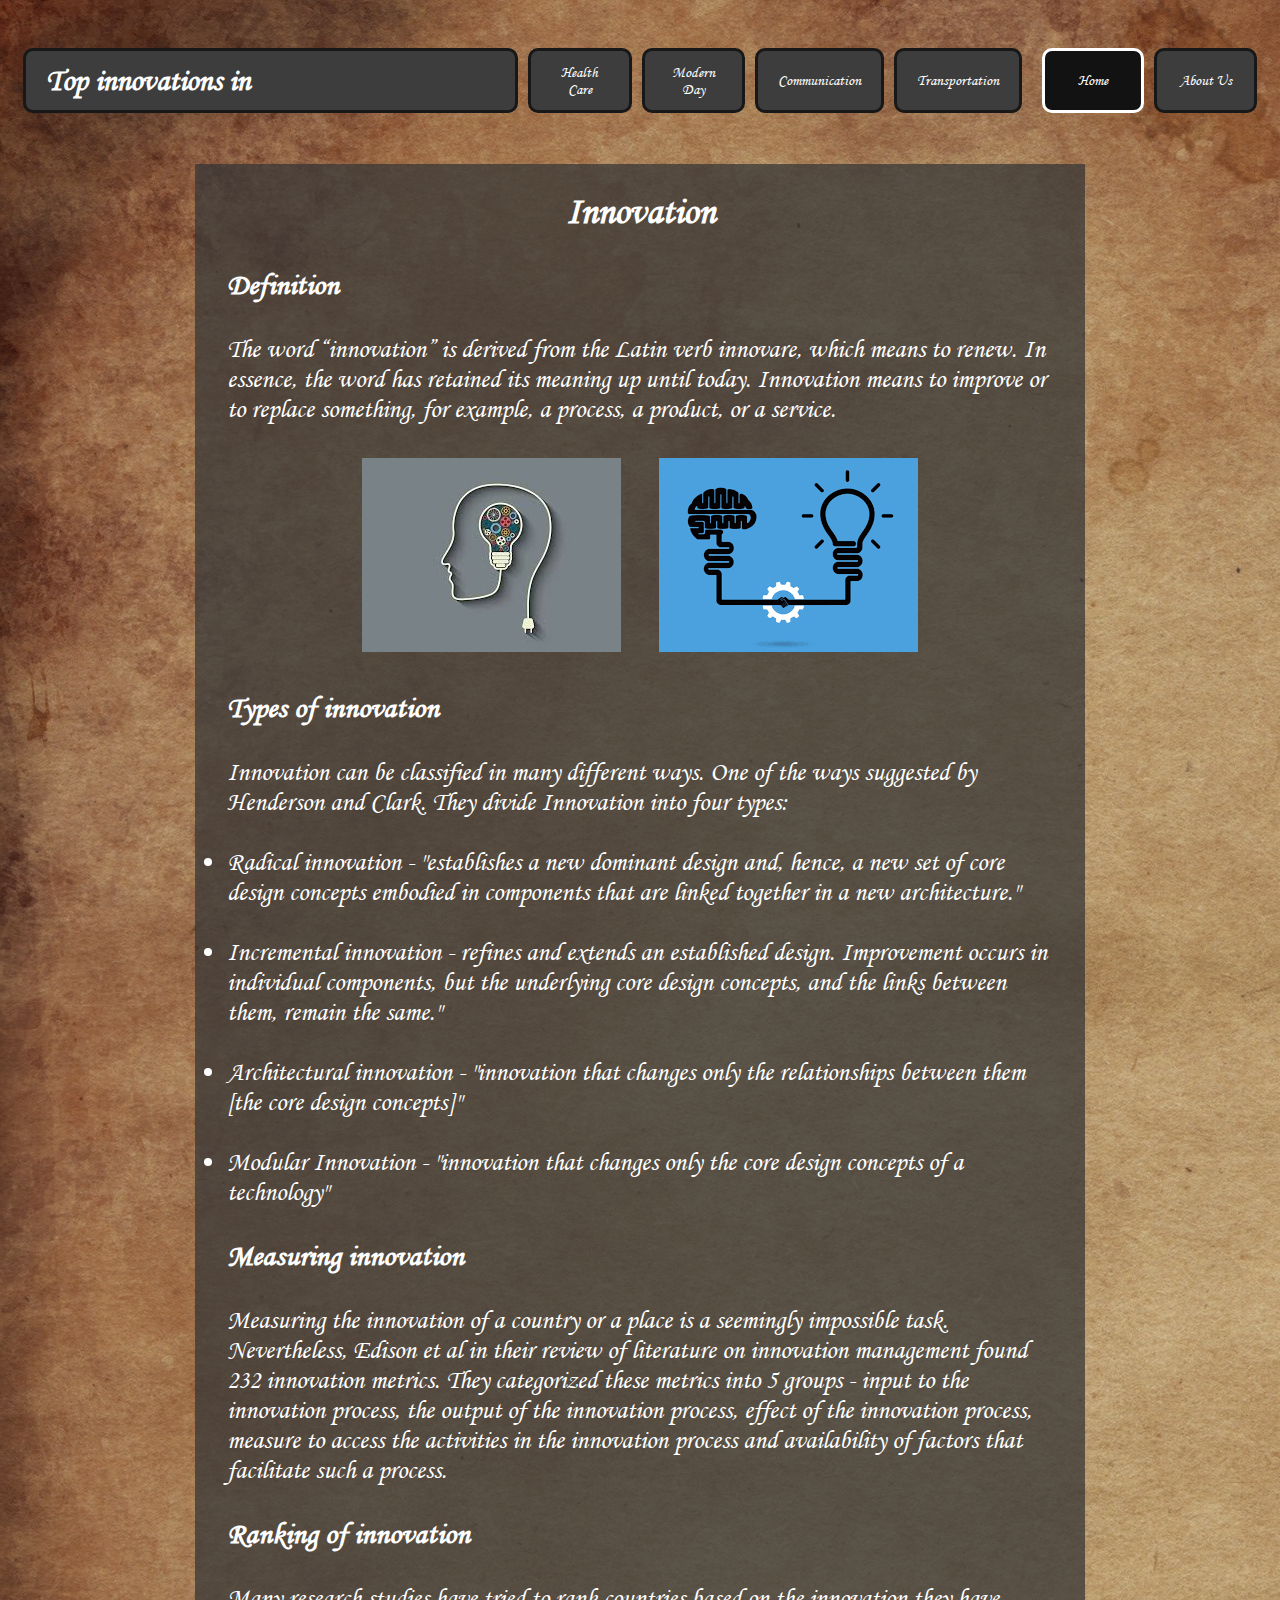
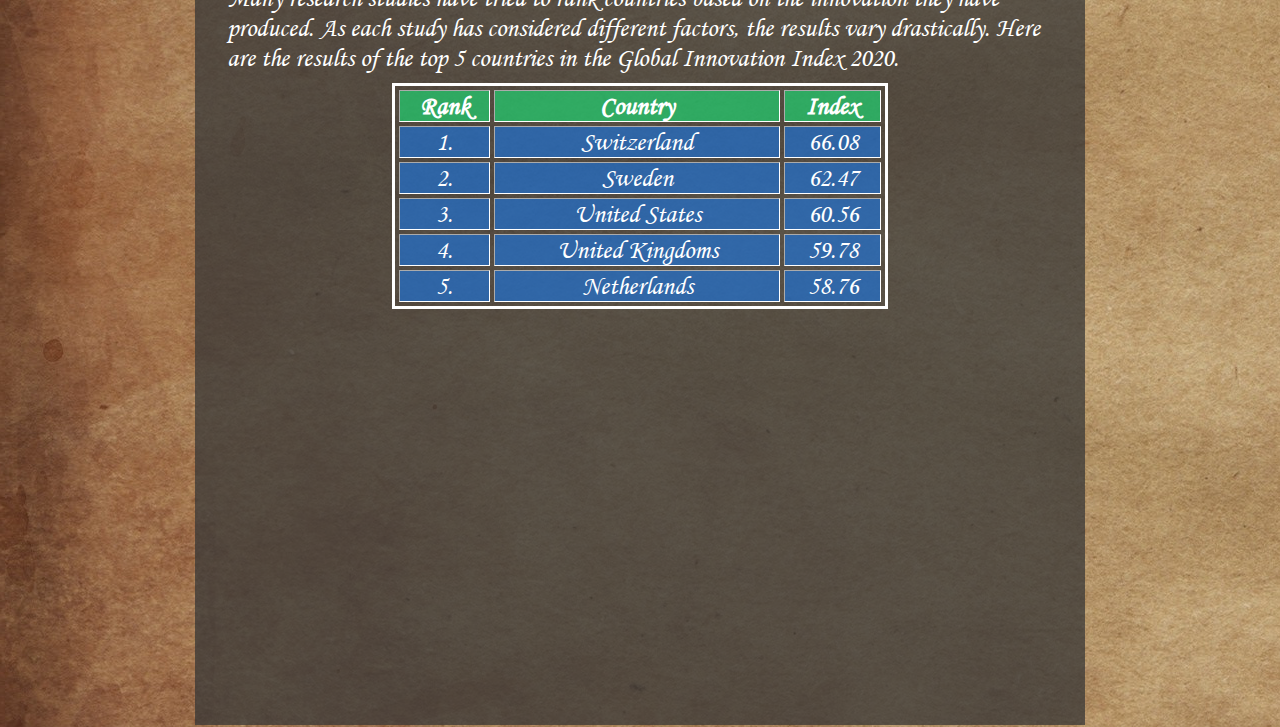
==== home/index.html @ dbceca71 "changed font" ====
<!DOCTYPE html>
<html>

<head>
    <title>Top innovations</title>
    <link rel="stylesheet" href="../base-style.css" />
    <link rel="stylesheet" href="style.css">
</head>

<body>

    <table id="nav-title-table" cellspacing=10>
        <tr id="nav-title-row">
            <td class="title" id="title-td">
                <h1>Top innovations in</h1>
            </td>
            <td class="nav not-selected" id="topic1"><a href="../health-care/health-care.html">Health Care</a></td>
            <td class="nav not-selected" id="topic2"><a href="../modern-day/modern-day.html">Modern Day</a></td>
            <td class="nav not-selected" id="topic3"><a href="../communication/communication.html">Communication</a></td>
            <td class="nav not-selected" id="topic4"><a href="../transportation/transportation.html">Transportation</a></td>
            <td class="nav-space" id="title-nav-spcae"></td>
            <td class="nav selected"><a href="../home/index.html">Home</a></td>
            <td class="nav not-selected"><a href="../about-us/about-us.html">About Us</a></td>
        </tr>
    </table>

    <table id="body-table">
        <tr>
            <td id="body-space-left"></td>
            <td id="main-td">
                <table id="content-table">

                    <tr>
                        <td id="subtitle-td">
                            <h2>Innovation</h2>
                        </td>
                    </tr>

                    <tr>
                        <td class="subtitle-content-space"></td>
                    </tr>

                    <tr>
                        <td id="article1-title-td">
                            <h3 id="article1-title">Definition</h3>
                        </td>
                    </tr>

                    <tr>
                        <td class="article-title-content-space"></td>
                    </tr>

                    <tr>
                        <td id="articel1-content-td">
                            <p>
                                The word “innovation” is derived from the Latin verb innovare, which means to renew. In essence, the word has retained its meaning up until today. Innovation means to improve or to replace something, for example, a
                                process, a product, or a service.
                            </p>
                        </td>
                    </tr>
                    <tr>
                        <td class="article-img-space"></td>
                    </tr>

                    <tr>
                        <td id="article1-img">
                            <center>
                                <img src="article1-img.jpg" alt="" />
                                &emsp;
                                <img src="article2-img.png" alt="" />
                            </center>
                        </td>
                    </tr>

                    <tr>
                        <td class="article-article-space"></td>
                    </tr>

                    <tr>
                        <td id="article2-title-td">
                            <h3 id="article2-title">Types of innovation</h3>
                        </td>
                    </tr>
                    <tr>
                        <td class="article-title-content-space"></td>
                    </tr>
                    <tr>
                        <td id="article2-content-td">
                            <p>
                                Innovation can be classified in many different ways. One of the ways suggested by Henderson and Clark. They divide Innovation into four types:
                                <br /><br />
                            <ul>
                                <li>
                                    Radical innovation - "establishes a new dominant design and, hence, a new set of core design concepts embodied in components that are linked together in a new architecture."
                                </li>
                                <br />
                                <li>
                                    Incremental innovation - refines and extends an established design. Improvement occurs in individual components, but the underlying core design concepts, and the links between them, remain the same."
                                </li>
                                <br />
                                <li>
                                    Architectural innovation - "innovation that changes only the relationships between them [the core design concepts]"
                                </li>
                                <br />
                                <li>
                                    Modular Innovation - "innovation that changes only the core design concepts of a technology"
                                </li>
                            </ul>
                            </p>
                        </td>
                    </tr>

                    <tr>
                        <td class="article-article-space"></td>
                    </tr>

                    <tr>
                        <td id="article3-title-td">
                            <h3 id="article3-title">Measuring innovation</h3>
                        </td>
                    </tr>
                    <tr>
                        <td class="article-title-content-space"></td>
                    </tr>
                    <tr>
                        <td id="article3-content-td">
                            <p>
                                Measuring the innovation of a country or a place is a seemingly impossible task. Nevertheless, Edison et al in their review of literature on innovation management found 232 innovation metrics. They categorized these
                                metrics into 5 groups - input to the innovation process, the output of the innovation process, effect of the innovation process, measure to access the activities in the innovation process and availability of factors
                                that facilitate such a process.
                            </p>
                        </td>
                    </tr>

                    <tr>
                        <td class="article-article-space"></td>
                    </tr>

                    <tr>
                        <td id="article4-title-td">
                            <h3 id="article4-title">Ranking of innovation</h3>
                        </td>
                    </tr>

                    <tr>
                        <td class="article-title-content-space"></td>
                    </tr>

                    <tr>
                        <td id="articel4-content-td">
                            <p>
                                Many research studies have tried to rank countries based on the innovation they have produced. As each study has considered different factors, the results vary drastically. Here are the results of the top 5 countries
                                in the Global Innovation Index 2020.
                            </p>
                            <center>
                                <table id="ranking-table" border=3 cellspacing=4 cell-padding=4>
                                    <tr>
                                        <th>Rank</th>
                                        <th>Country</th>
                                        <th>Index</th>
                                    </tr>
                                    <tr>
                                        <td>1.</td>
                                        <td>Switzerland</td>
                                        <td>66.08</td>
                                    </tr>
                                    <tr>
                                        <td>2.</td>
                                        <td>Sweden</td>
                                        <td>62.47</td>
                                    </tr>
                                    <tr>
                                        <td>3.</td>
                                        <td>United States</td>
                                        <td>60.56</td>
                                    </tr>
                                    <tr>
                                        <td>4.</td>
                                        <td>United Kingdoms</td>
                                        <td>59.78</td>
                                    </tr>
                                    <tr>
                                        <td>5.</td>
                                        <td>Netherlands</td>
                                        <td>58.76</td>
                                    </tr>
                                </table>
                            </center>
                        </td>
                    </tr>
                    <tr>
                        <td>
                            <br /><br />
                            <center>
                                <iframe width="560" height="315" src="https://www.youtube.com/embed/IiyMkOfycOg" frameborder="0" allow="accelerometer; autoplay; clipboard-write; encrypted-media; gyroscope; picture-in-picture" allowfullscreen></iframe>

                            </center>
                        </td>
                    </tr>


                </table>
            </td>
            <td id="body-space-right"></td>
        </tr>
    </table>

</body>

</html>
---- base-style.css ----
@font-face {
    font-family: "Geomanist-Regular";
    src: url("fonts/Geomanist-Regular.ttf")
}

@font-face {
    font-family: "GOTHIC";
    src: url("fonts/GOTHIC.ttf")
}

@font-face {
    font-family: "MTCORSVA";
    src: url("fonts/MTCORSVA.ttf")
}

/* ---------------------------------------------------------------------------*/
* {
    margin: 0px;
    padding: 0px;
}

html, body {
    width: 100%;
    min-height: 100%;
}

body {
    background: url("bg1.jpg");
}

a {
    text-decoration: none;
    color: rgba(255, 255, 255, 1);
}

/* ---------------------------------------------------------------------------*/
#nav-title-table {
    width: 98%;
    color: rgba(255, 255, 255, 1);
    margin: 3% 1%;
    font-family: "MTCORSVA", "Aerial", "Geomanist-Regular", san-serif;
}

.title, .nav {
    padding: 10px 20px;
    border: 3px solid rgba(24, 24, 24, 1);
    border-radius: 10px;
    /* box-shadow: 0px 0px 20px 5px rgba(255, 33, 38, 0.8); */
    background: rgba(61, 61, 61, 1);
}

.title {
    width: 45%;
    font-size: 1.2vw;
}

.nav {
    width: 9%;
    text-align: center;
}

.nav.not-selected {
    color: rgba(168, 168, 168, 1);
    font-size: 1.2vw;
}

/* .nav.not-selected:hover {
    color: rgba(255, 255, 255, 0.8);
    border-color: rgba(255, 255, 255, 0.8);
    background: rgba(255, 33, 38, 0.8);
    box-shadow: 0px 0px 20px 5px rgba(255, 255, 255, 0.5);
} */
.nav.selected {
    border-color: rgba(255, 255, 255, 1);
    font-size: 1.2vw;
    background: rgba(18, 18, 18, 1);
    /* box-shadow: 0px 0px 20px 5px rgba(255, 255, 255, 0.8); */
}

/* ---------------------------------------------------------------------------*/
#body-table {
    width: 100%;
    line-height: 30px;
    color: rgba(255, 255, 255, 1);
    font-family: "MTCORSVA", "Aerial", "Geomanist-Regular", san-serif;
    font-size: 2vw;
}

#body-space-left, #body-space-right {
    width: 15%;
}

#main-td {
    background: rgba(54, 54, 54, 0.74);
    padding: 30px;
}

/* ---------------------------------------------------------------------------*/

#content-table {
    width: 100%;
}

#subtitle-td {
    text-align: center;
}

.subtitle-content-space {
    height: 40px;
}

.article-title-content-space {
    height: 30px;
}

.article-img-space {
    height: 30px;
}

.article-article-space {
    height: 30px;
}

.article {
    text-align: justify;
}

.font {
    font-family: "MTCORSVA", "Aerial", "Geomanist-Regular", san-serif;
}
---- home/style.css ----
#ranking-table {
    text-align: center;
    width: 60%;
    margin-top: 10px;
    border: 3px solid white;
}

#ranking-table th {
    background: rgba(29, 218, 116, 0.66);
}

#ranking-table td {
    background: rgba(29, 115, 218, 0.66);
}
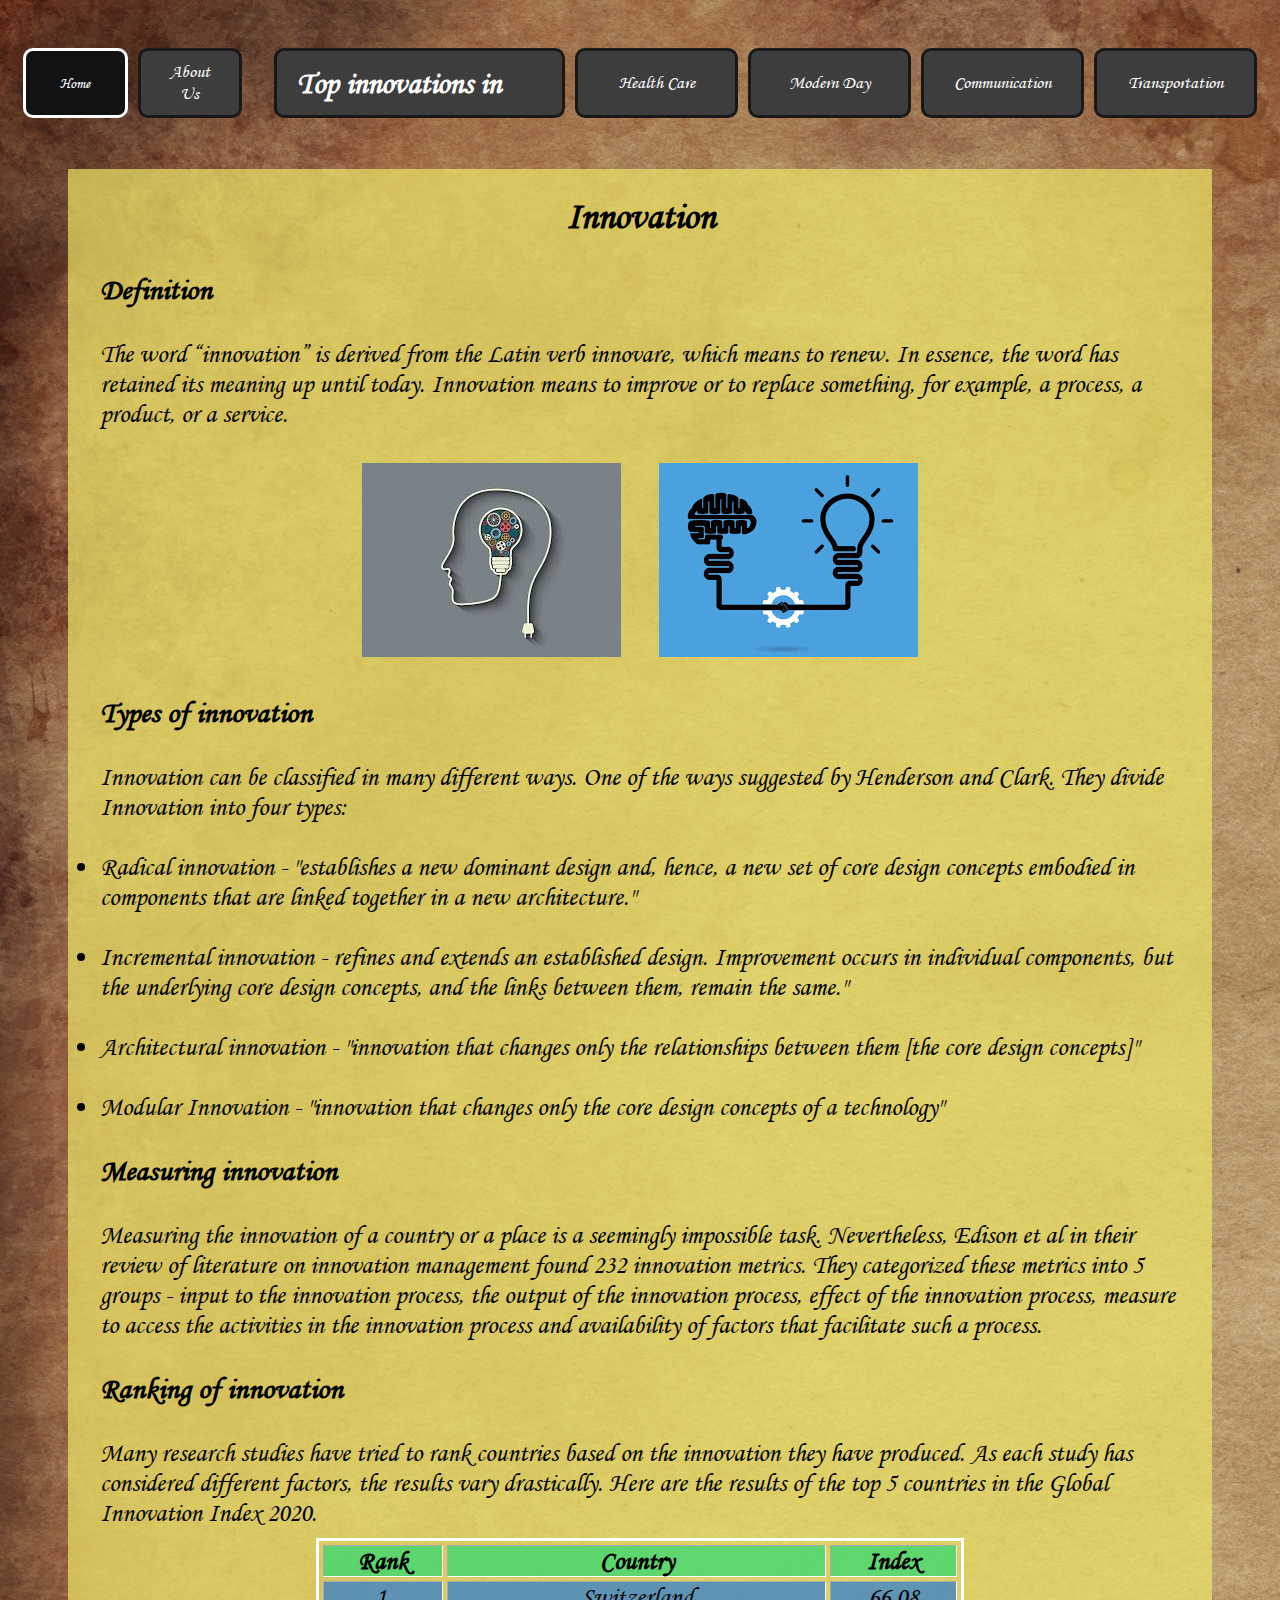
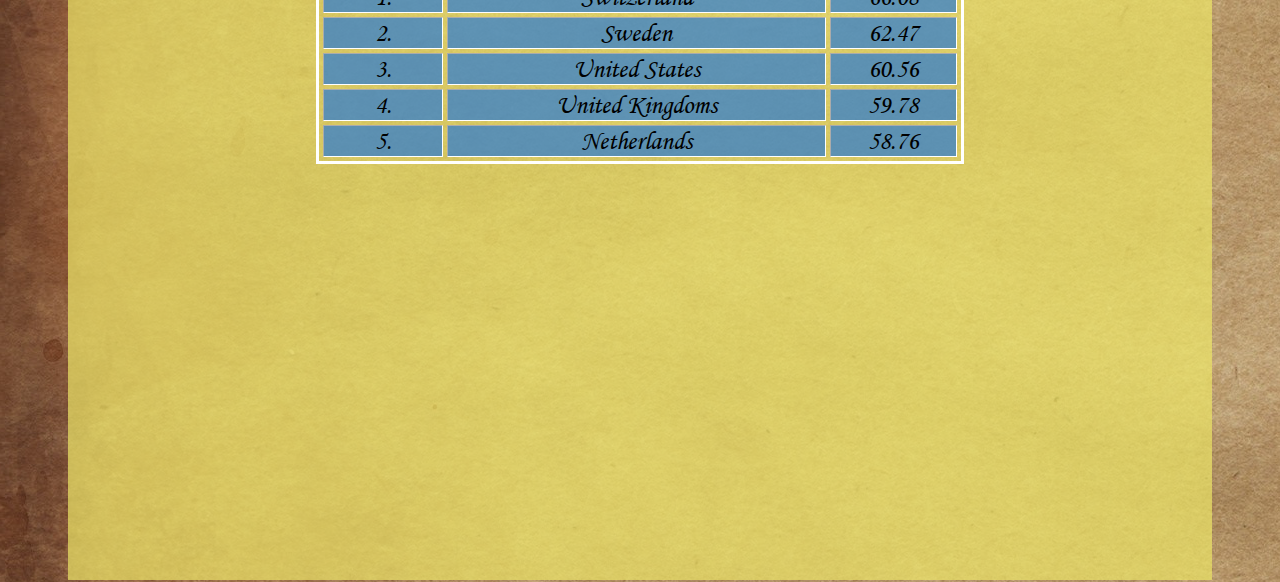
==== commit 17d8989a: "Updating looks" ====
--- a/home/index.html
+++ b/home/index.html
@@ -7,10 +7,13 @@
     <link rel="stylesheet" href="style.css">
 </head>
 
+<!-- <body style="background: url('../home-bg.jpg')"> -->
 <body>
-
     <table id="nav-title-table" cellspacing=10>
         <tr id="nav-title-row">
+            <td class="nav selected non-topic"><a href="../home/index.html">Home</a></td>
+            <td class="nav not-selected non-topic"><a href="../about-us/about-us.html">About Us</a></td>
+            <td class="nav-space" id="title-nav-spcae"></td>
             <td class="title" id="title-td">
                 <h1>Top innovations in</h1>
             </td>
@@ -18,9 +21,6 @@
             <td class="nav not-selected" id="topic2"><a href="../modern-day/modern-day.html">Modern Day</a></td>
             <td class="nav not-selected" id="topic3"><a href="../communication/communication.html">Communication</a></td>
             <td class="nav not-selected" id="topic4"><a href="../transportation/transportation.html">Transportation</a></td>
-            <td class="nav-space" id="title-nav-spcae"></td>
-            <td class="nav selected"><a href="../home/index.html">Home</a></td>
-            <td class="nav not-selected"><a href="../about-us/about-us.html">About Us</a></td>
         </tr>
     </table>
 
--- a/base-style.css
+++ b/base-style.css
@@ -50,18 +50,22 @@
 }
 
 .title {
-    width: 45%;
+    width: 25%;
     font-size: 1.2vw;
 }
 
 .nav {
+    width: 14%;
+    text-align: center;
+}
+
+.non-topic {
     width: 9%;
-    text-align: center;
 }
 
 .nav.not-selected {
     color: rgba(168, 168, 168, 1);
-    font-size: 1.2vw;
+    font-size: 1.4vw;
 }
 
 /* .nav.not-selected:hover {
@@ -81,17 +85,17 @@
 #body-table {
     width: 100%;
     line-height: 30px;
-    color: rgba(255, 255, 255, 1);
+    color: rgba(0, 0, 0, 1);
     font-family: "MTCORSVA", "Aerial", "Geomanist-Regular", san-serif;
     font-size: 2vw;
 }
 
 #body-space-left, #body-space-right {
-    width: 15%;
+    width: 5%;
 }
 
 #main-td {
-    background: rgba(54, 54, 54, 0.74);
+    background: rgba(237,230,102, 0.7);
     padding: 30px;
 }
 
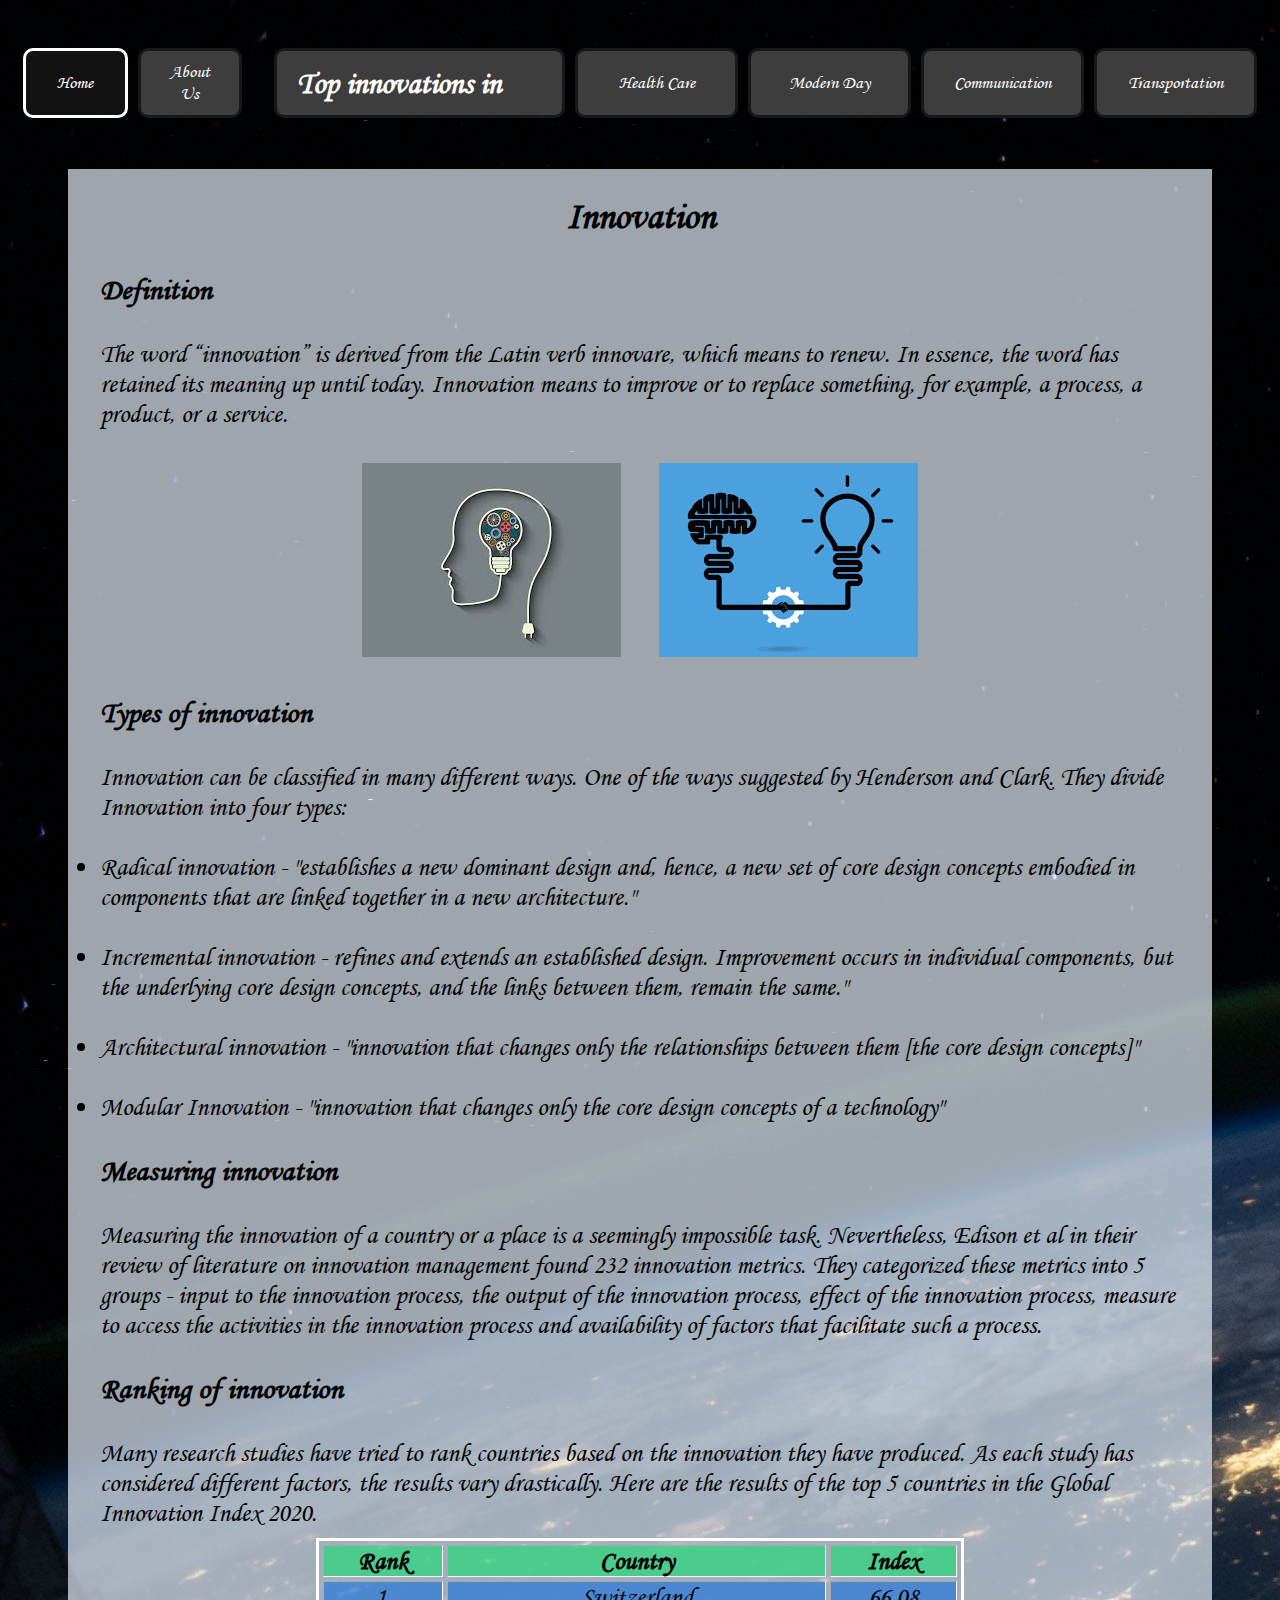
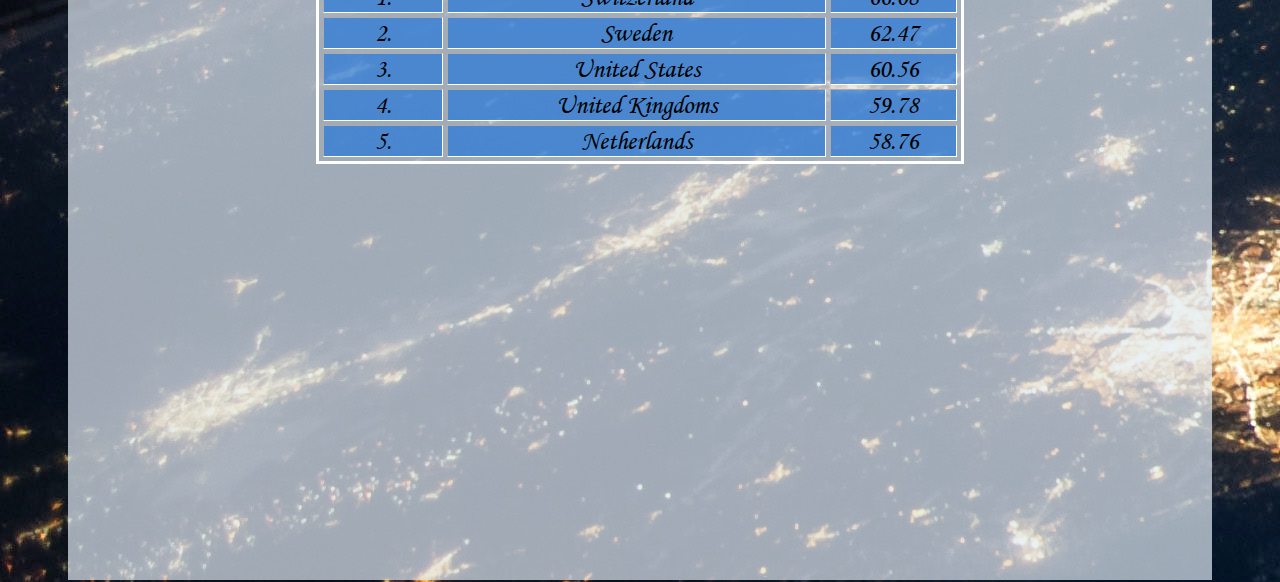
==== commit d5621554: "changed background" ====
--- a/home/index.html
+++ b/home/index.html
@@ -8,7 +8,7 @@
 </head>
 
 <!-- <body style="background: url('../home-bg.jpg')"> -->
-<body>
+<body style="background: url('home.jpg')">
     <table id="nav-title-table" cellspacing=10>
         <tr id="nav-title-row">
             <td class="nav selected non-topic"><a href="../home/index.html">Home</a></td>
--- a/base-style.css
+++ b/base-style.css
@@ -76,7 +76,7 @@
 } */
 .nav.selected {
     border-color: rgba(255, 255, 255, 1);
-    font-size: 1.2vw;
+    font-size: 1.4vw;
     background: rgba(18, 18, 18, 1);
     /* box-shadow: 0px 0px 20px 5px rgba(255, 255, 255, 0.8); */
 }
@@ -95,7 +95,7 @@
 }
 
 #main-td {
-    background: rgba(237,230,102, 0.7);
+    background: rgba(225,235,247, 0.7);
     padding: 30px;
 }
 
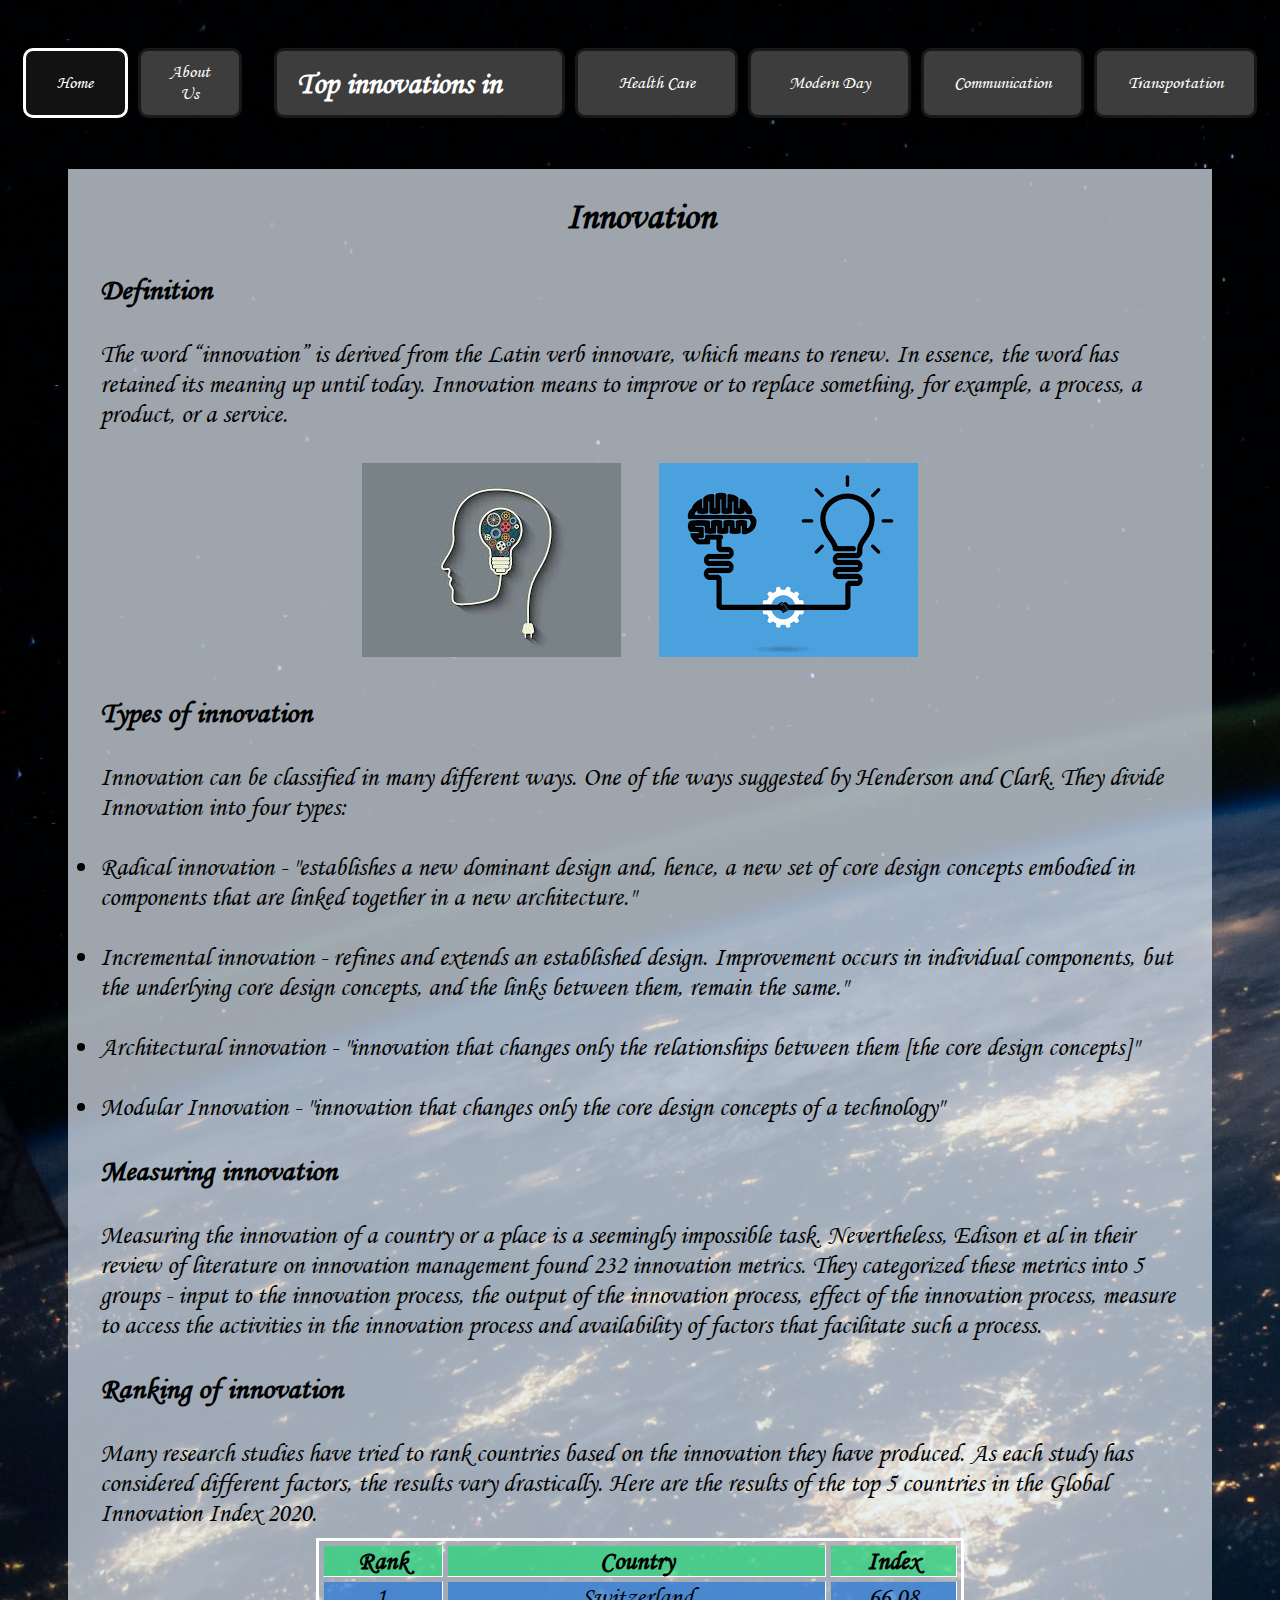
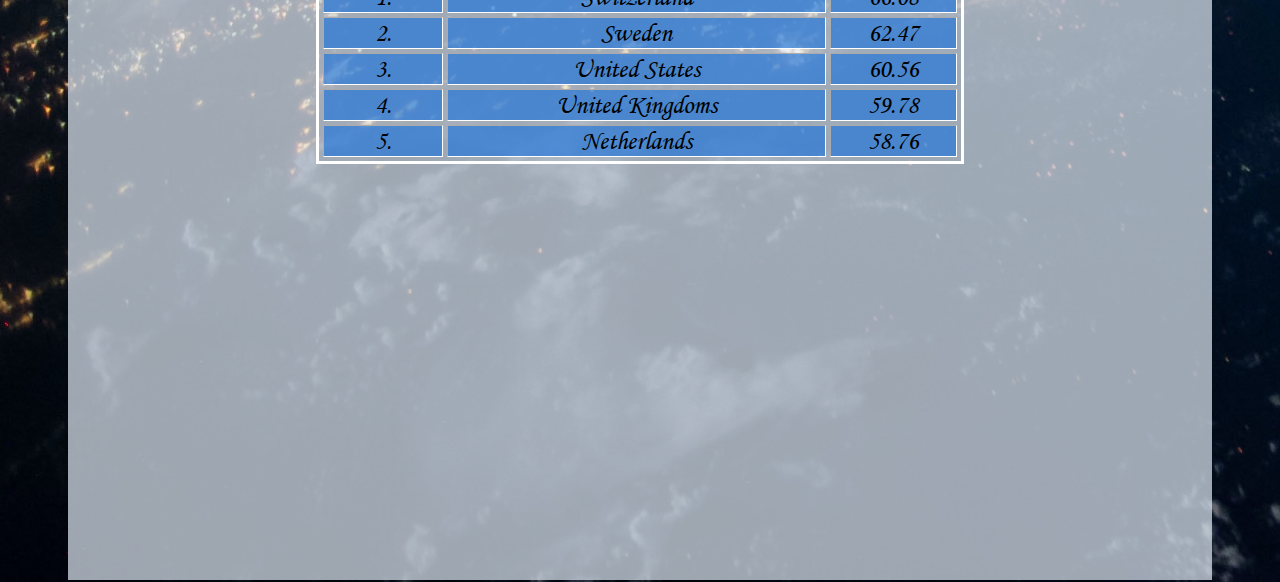
==== commit 38554be8: "updated background" ====
--- a/home/index.html
+++ b/home/index.html
@@ -5,10 +5,17 @@
     <title>Top innovations</title>
     <link rel="stylesheet" href="../base-style.css" />
     <link rel="stylesheet" href="style.css">
+    <style>
+        body {
+            background: url("bg.jpg");
+            background-size: cover;
+        }
+    </style>
+
 </head>
 
 <!-- <body style="background: url('../home-bg.jpg')"> -->
-<body style="background: url('home.jpg')">
+<body>
     <table id="nav-title-table" cellspacing=10>
         <tr id="nav-title-row">
             <td class="nav selected non-topic"><a href="../home/index.html">Home</a></td>
--- a/base-style.css
+++ b/base-style.css
@@ -26,6 +26,7 @@
 
 body {
     background: url("bg1.jpg");
+    background-size: contain;
 }
 
 a {
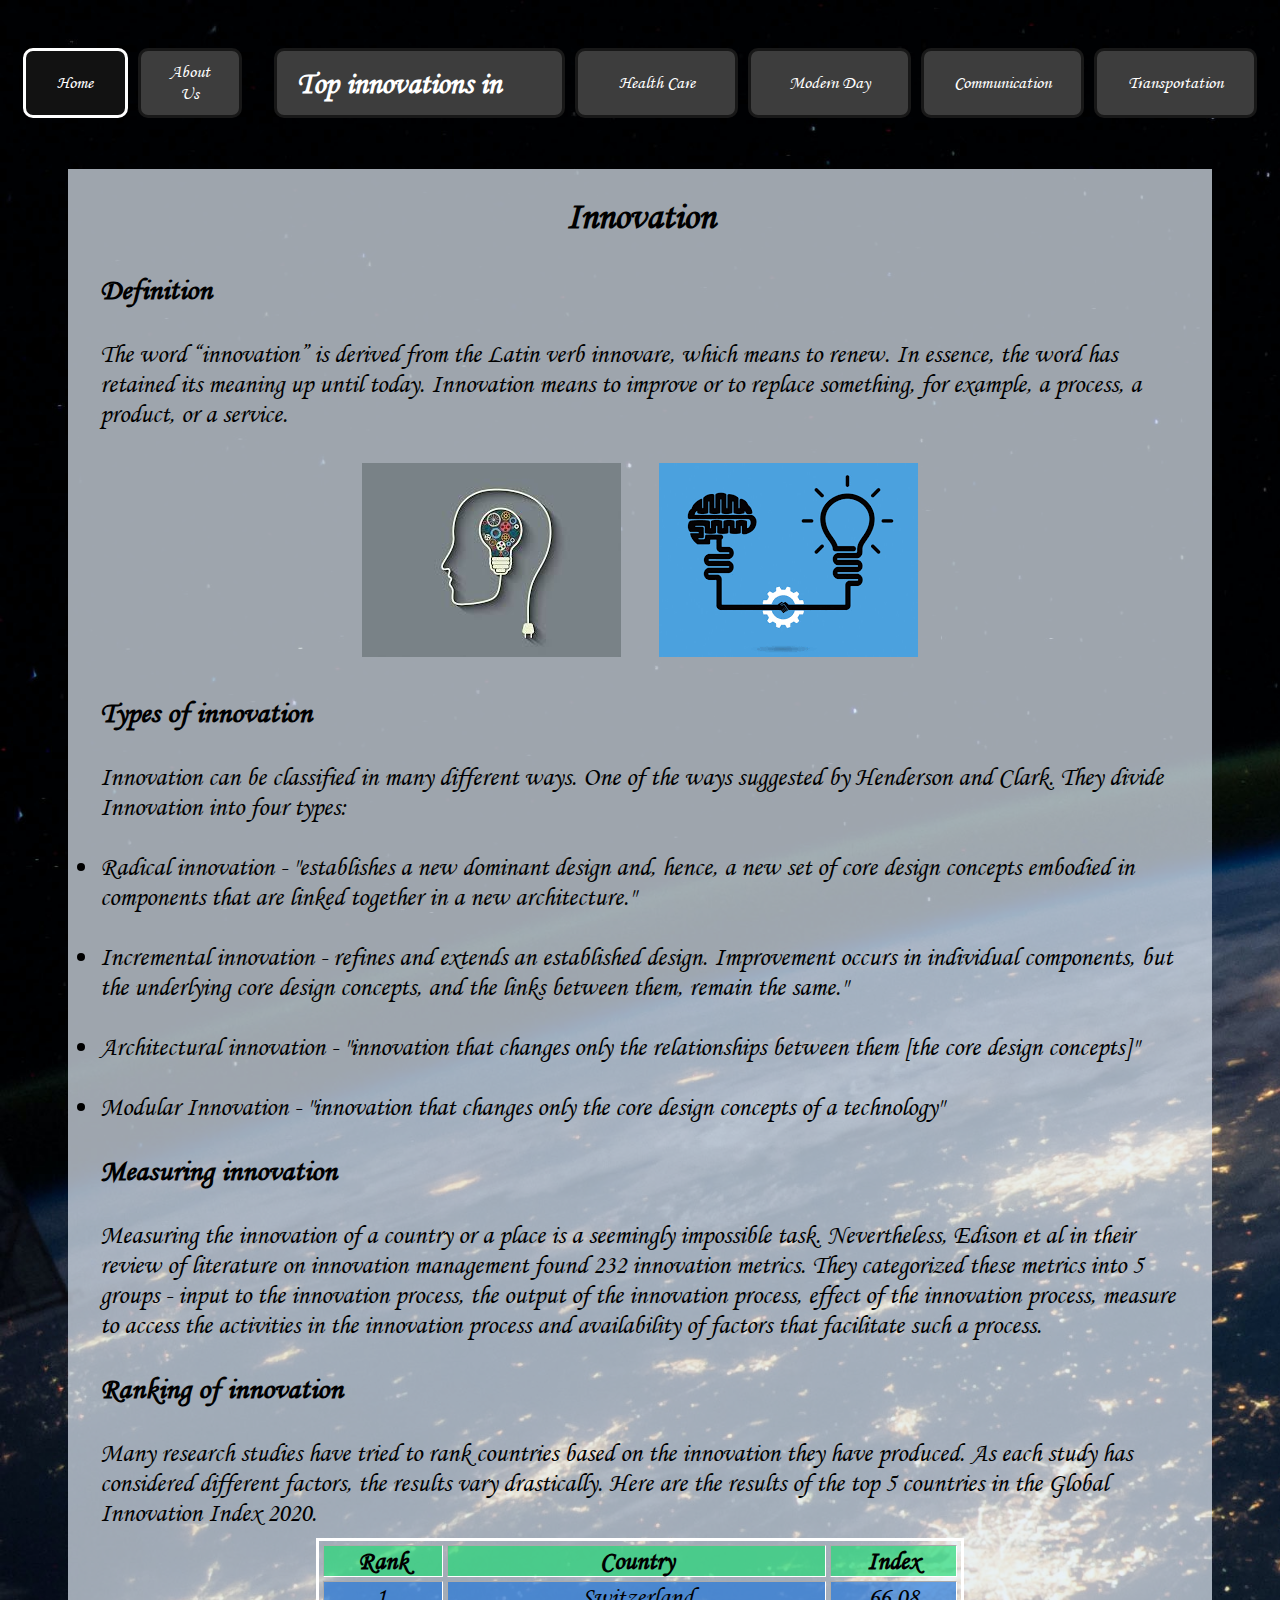
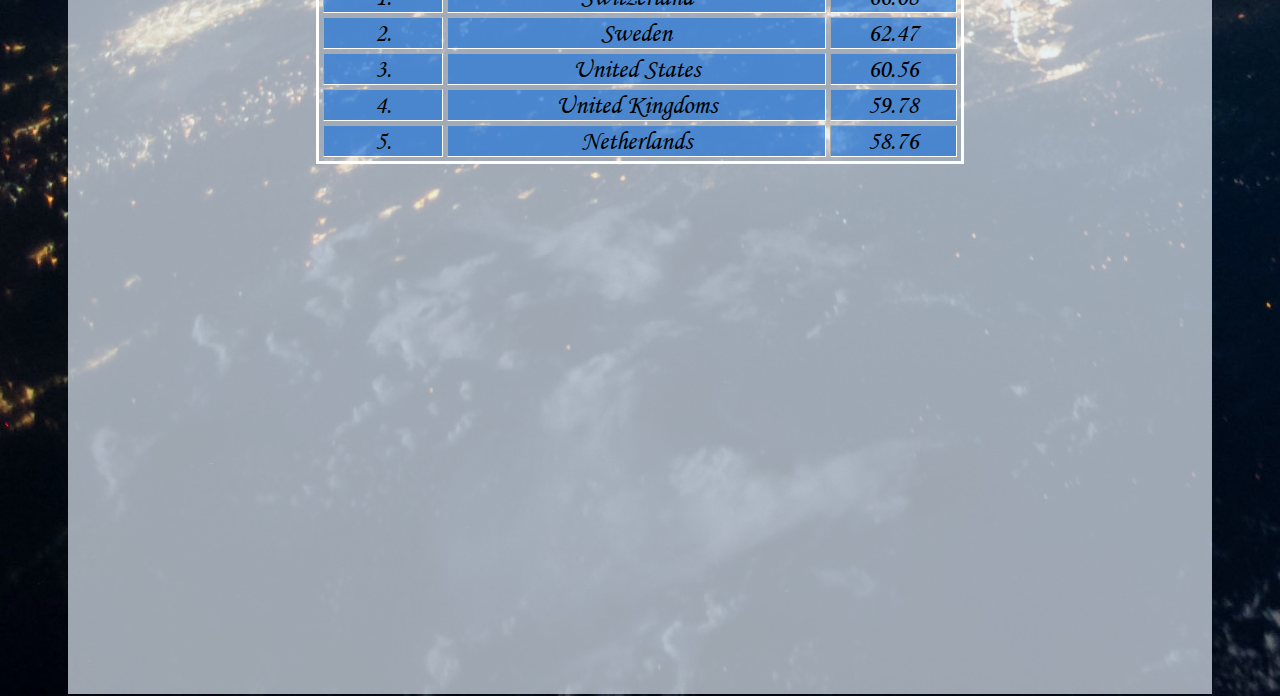
==== commit 31d6ae85: "fixing video size" ====
--- a/home/index.html
+++ b/home/index.html
@@ -199,7 +199,7 @@
                         <td>
                             <br /><br />
                             <center>
-                                <iframe width="560" height="315" src="https://www.youtube.com/embed/IiyMkOfycOg" frameborder="0" allow="accelerometer; autoplay; clipboard-write; encrypted-media; gyroscope; picture-in-picture" allowfullscreen></iframe>
+                                <iframe width="760" height="429" src="https://www.youtube.com/embed/IiyMkOfycOg" frameborder="0" allow="accelerometer; autoplay; clipboard-write; encrypted-media; gyroscope; picture-in-picture" allowfullscreen></iframe>
 
                             </center>
                         </td>
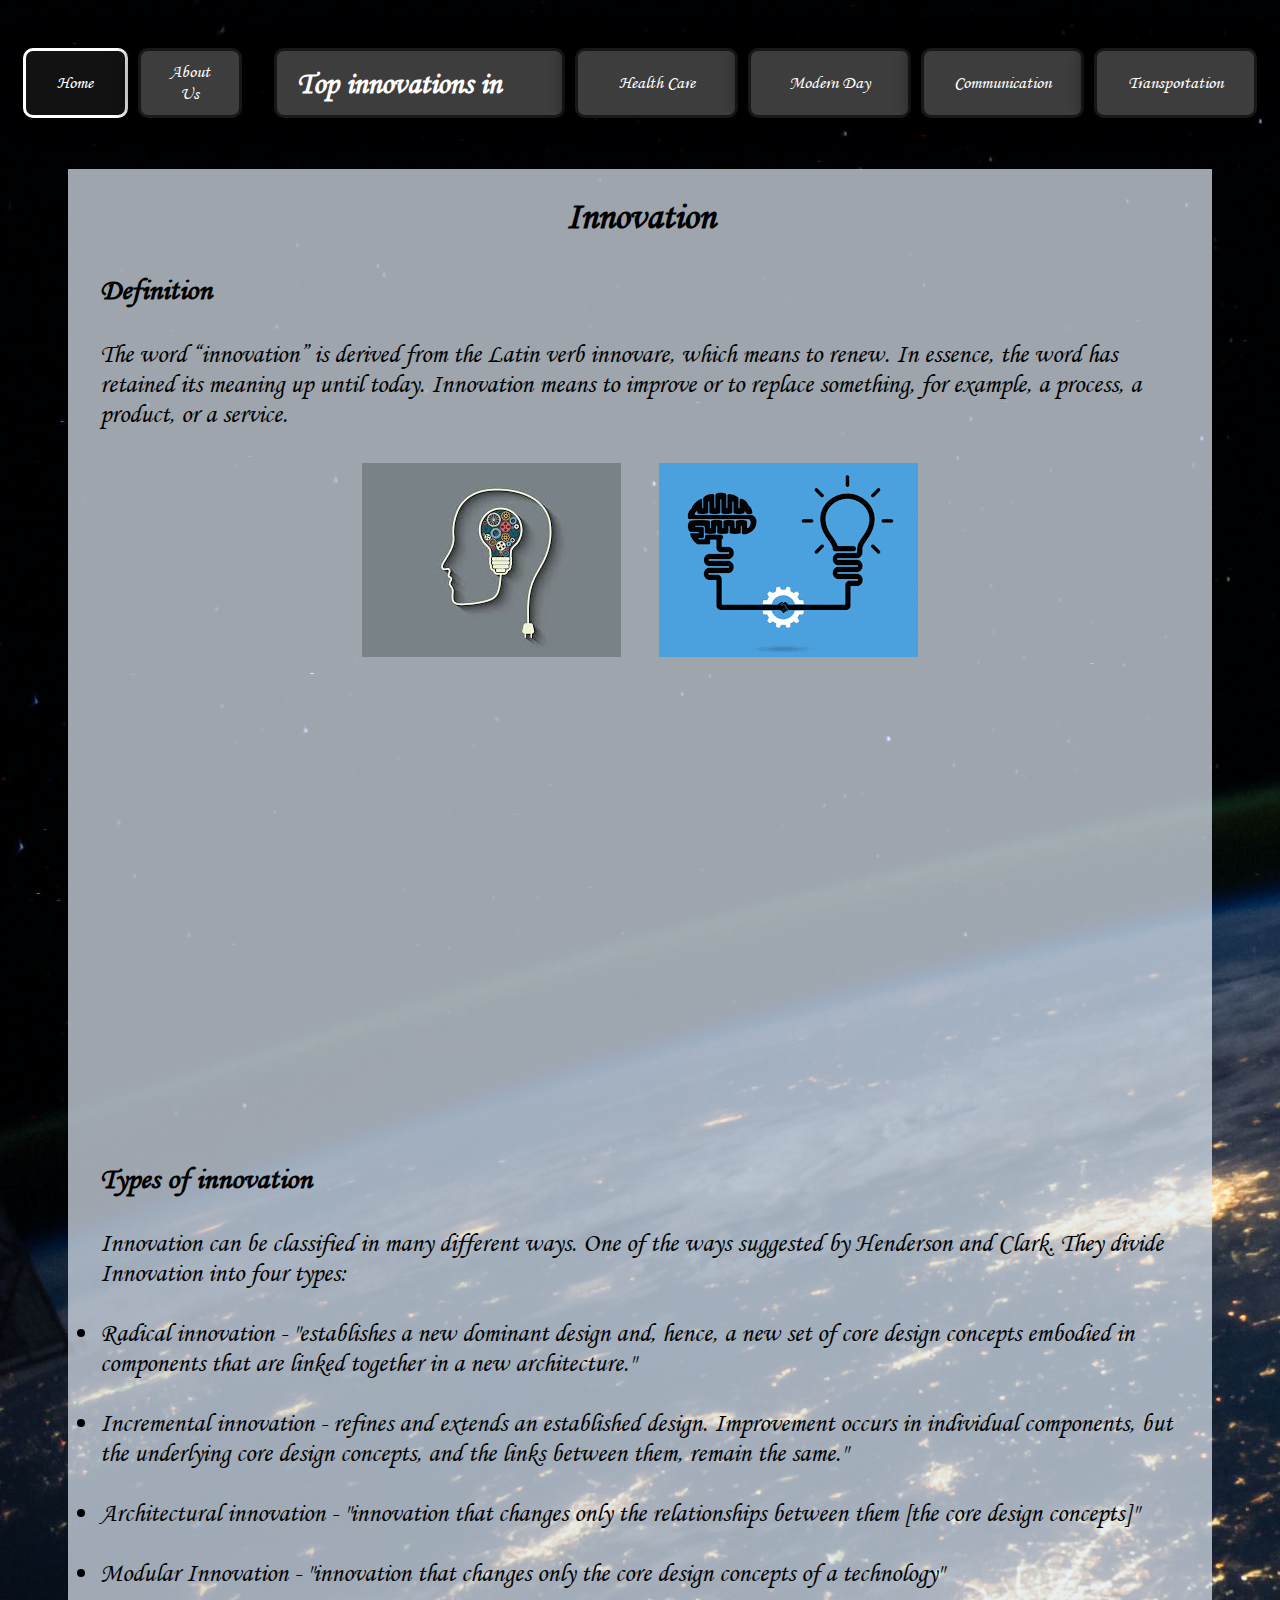
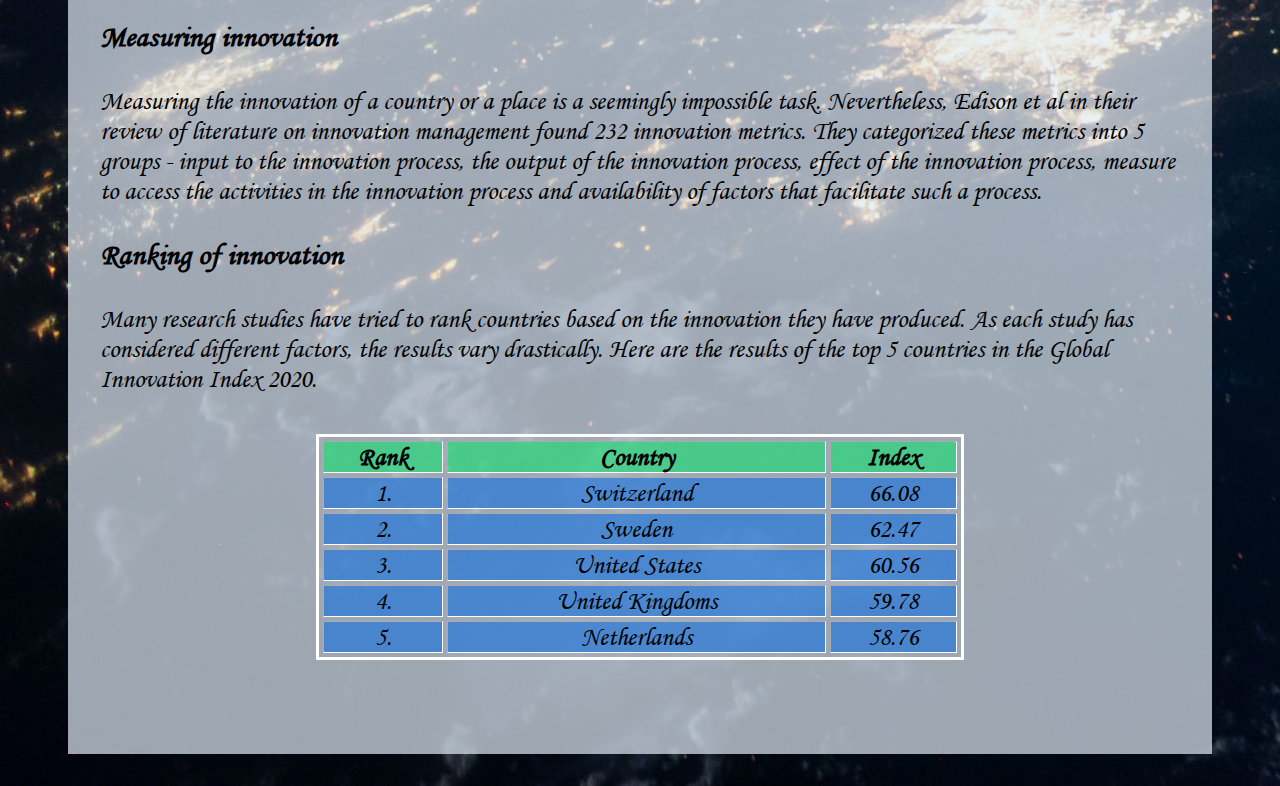
==== commit 32b30a7d: "fixing title" ====
--- a/home/index.html
+++ b/home/index.html
@@ -75,6 +75,9 @@
                                 <img src="article1-img.jpg" alt="" />
                                 &emsp;
                                 <img src="article2-img.png" alt="" />
+                                <br /><br />
+                                <iframe width="760" height="429" src="https://www.youtube.com/embed/IiyMkOfycOg" frameborder="0" allow="accelerometer; autoplay; clipboard-write; encrypted-media; gyroscope; picture-in-picture" allowfullscreen></iframe>
+
                             </center>
                         </td>
                     </tr>
@@ -159,6 +162,7 @@
                                 Many research studies have tried to rank countries based on the innovation they have produced. As each study has considered different factors, the results vary drastically. Here are the results of the top 5 countries
                                 in the Global Innovation Index 2020.
                             </p>
+                            <br />
                             <center>
                                 <table id="ranking-table" border=3 cellspacing=4 cell-padding=4>
                                     <tr>
@@ -199,7 +203,6 @@
                         <td>
                             <br /><br />
                             <center>
-                                <iframe width="760" height="429" src="https://www.youtube.com/embed/IiyMkOfycOg" frameborder="0" allow="accelerometer; autoplay; clipboard-write; encrypted-media; gyroscope; picture-in-picture" allowfullscreen></iframe>
 
                             </center>
                         </td>
--- a/base-style.css
+++ b/base-style.css
@@ -46,7 +46,7 @@
     padding: 10px 20px;
     border: 3px solid rgba(24, 24, 24, 1);
     border-radius: 10px;
-    /* box-shadow: 0px 0px 20px 5px rgba(255, 33, 38, 0.8); */
+    box-shadow: 0px 0px 20px 5px rgba(0, 0, 0, 0.9);
     background: rgba(61, 61, 61, 1);
 }
 
@@ -89,6 +89,7 @@
     color: rgba(0, 0, 0, 1);
     font-family: "MTCORSVA", "Aerial", "Geomanist-Regular", san-serif;
     font-size: 2vw;
+    margin-bottom: 30px;
 }
 
 #body-space-left, #body-space-right {
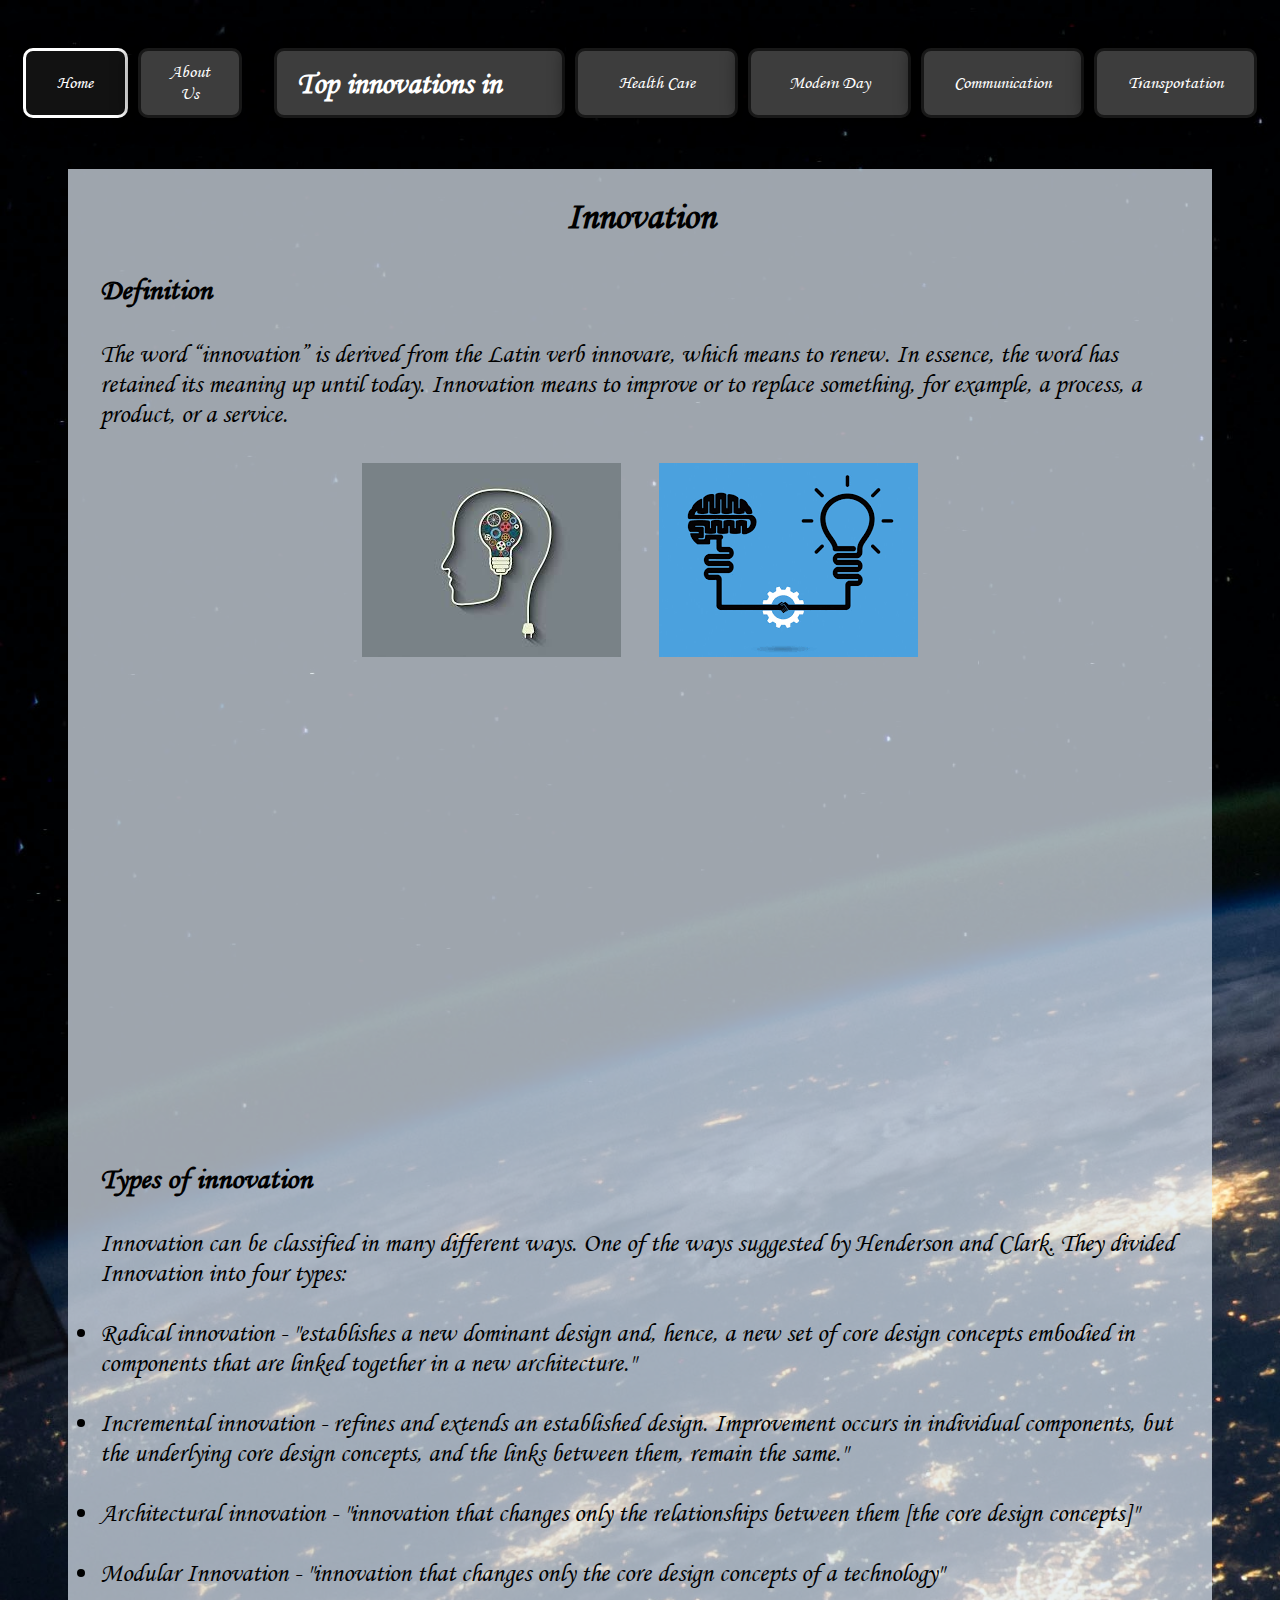
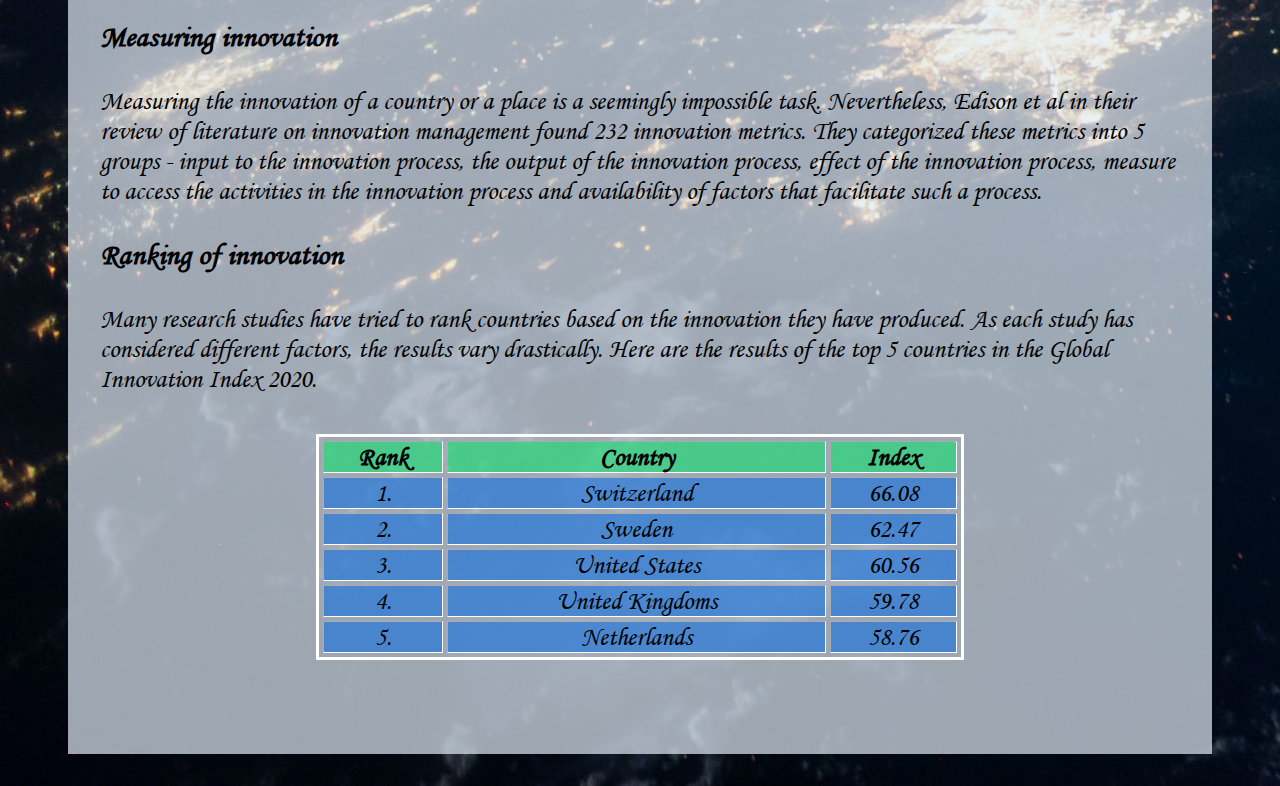
==== commit 24addd04: "Fixed typo" ====
--- a/home/index.html
+++ b/home/index.html
@@ -97,7 +97,7 @@
                     <tr>
                         <td id="article2-content-td">
                             <p>
-                                Innovation can be classified in many different ways. One of the ways suggested by Henderson and Clark. They divide Innovation into four types:
+                                Innovation can be classified in many different ways. One of the ways suggested by Henderson and Clark. They divided Innovation into four types:
                                 <br /><br />
                             <ul>
                                 <li>
--- a/home/style.css
+++ b/home/style.css
@@ -12,3 +12,7 @@
 #ranking-table td {
     background: rgba(29, 115, 218, 0.66);
 }
+
+iframe {
+    border-radius: 20px;
+}
